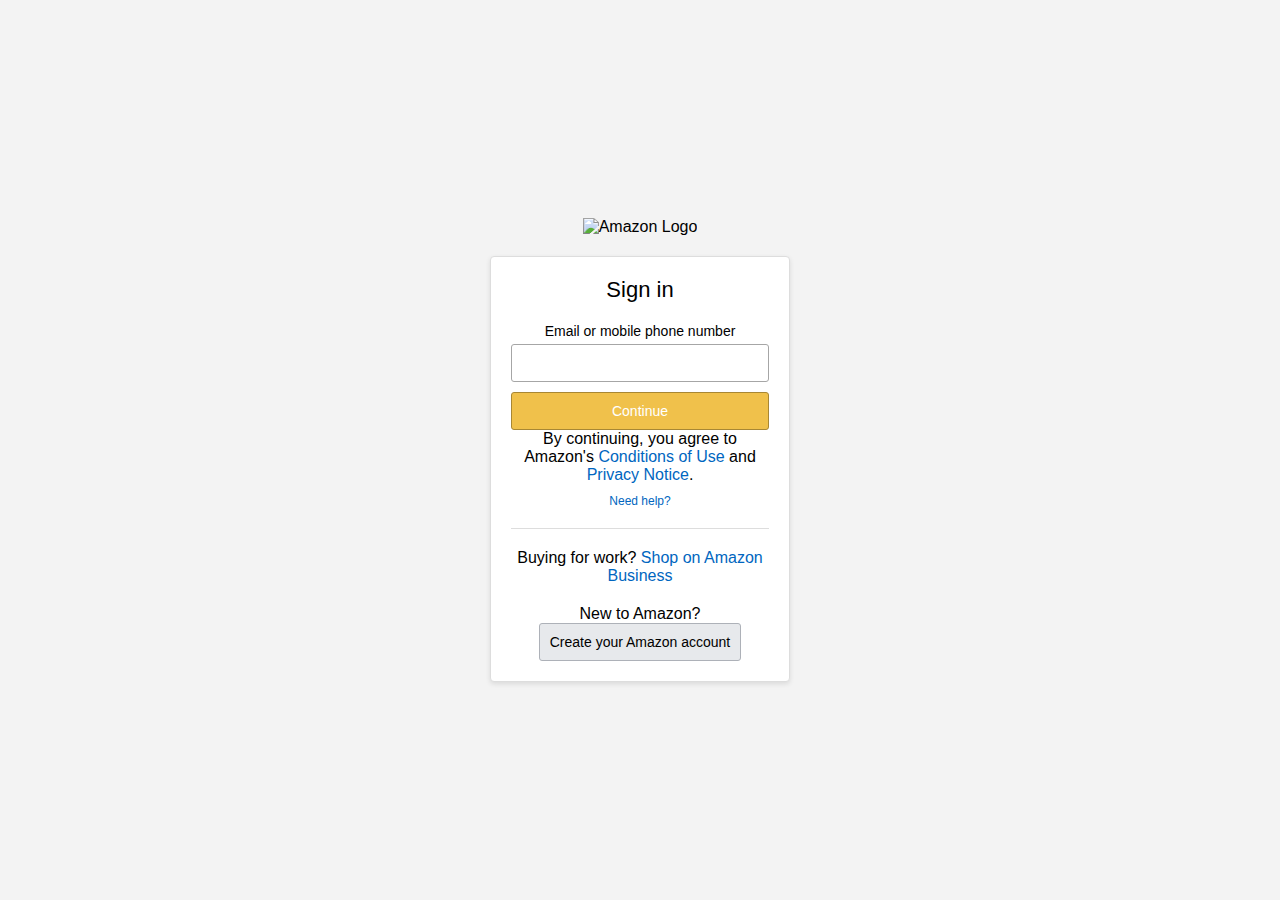
==== signin.html @ d7a1045f "Add files via upload" ====
<!DOCTYPE html>
<html lang="en">
<head>
    <meta charset="UTF-8">
    <meta name="viewport" content="width=device-width, initial-scale=1.0">
    <title>Amazon Sign In</title>
    <link rel="stylesheet" href="signin.css">
</head>
<body>
    <div class="container">
        <img src="https://upload.wikimedia.org/wikipedia/commons/a/a9/Amazon_logo.svg" alt="Amazon Logo" class="logo">
        <div class="form-container">
            <h2>Sign in</h2>
            <form action="#">
                <label for="email">Email or mobile phone number</label>
                <input type="text" id="email" name="email">
                <button type="submit" class="submit-btn"><a href="index.html">Continue</a></button>
                <p>By continuing, you agree to Amazon's <a href="#">Conditions of Use</a> and <a href="#">Privacy Notice</a>.</p>
            </form>
            <a href="#" class="help-link">Need help?</a>

            <hr>

            <p>Buying for work? <a href="#">Shop on Amazon Business</a></p>

            <div class="new-account">
                <p>New to Amazon?</p>
                <button class="create-account-btn">Create your Amazon account</button>
            </div>
        </div>
    </div>
</body>
</html>
---- signin.css ----
* {
    margin: 0;
    padding: 0;
    box-sizing: border-box;
}

body {
    font-family: Arial, sans-serif;
    background-color: #f3f3f3;
    display: flex;
    justify-content: center;
    align-items: center;
    height: 100vh;
}

.container {
    text-align: center;
}

.logo {
    width: 150px;
    margin-bottom: 20px;
}

.form-container {
    background-color: white;
    padding: 20px;
    border: 1px solid #ddd;
    width: 300px;
    border-radius: 4px;
    box-shadow: 0 2px 5px rgba(0,0,0,0.1);
}

.submit-btn a{
    color: #ffffff;
}
h2 {
    margin-bottom: 20px;
    font-size: 22px;
    font-weight: normal;
}

form {
    display: flex;
    flex-direction: column;
}

label {
    font-size: 14px;
    margin-bottom: 5px;
}

input[type="text"] {
    padding: 10px;
    font-size: 14px;
    border: 1px solid #a6a6a6;
    border-radius: 3px;
    margin-bottom: 10px;
    outline: none;
}

.submit-btn {
    background-color: #f0c14b;
    border: 1px solid #a88734;
    color: #111;
    padding: 10px;
    border-radius: 3px;
    cursor: pointer;
    font-size: 14px;
}

.submit-btn:hover {
    background-color: #ddb347;
}

a {
    color: #0066c0;
    text-decoration: none;
}

a:hover {
    text-decoration: underline;
}

.help-link {
    font-size: 12px;
    margin: 10px 0;
    display: block;
}

hr {
    border: none;
    border-top: 1px solid #ddd;
    margin: 20px 0;
}

.new-account {
    margin-top: 20px;
}

.create-account-btn {
    background-color: #e7e9ec;
    border: 1px solid #adb1b8;
    padding: 10px;
    border-radius: 3px;
    cursor: pointer;
    font-size: 14px;
}

.create-account-btn:hover {
    background-color: #d6d8db;
}
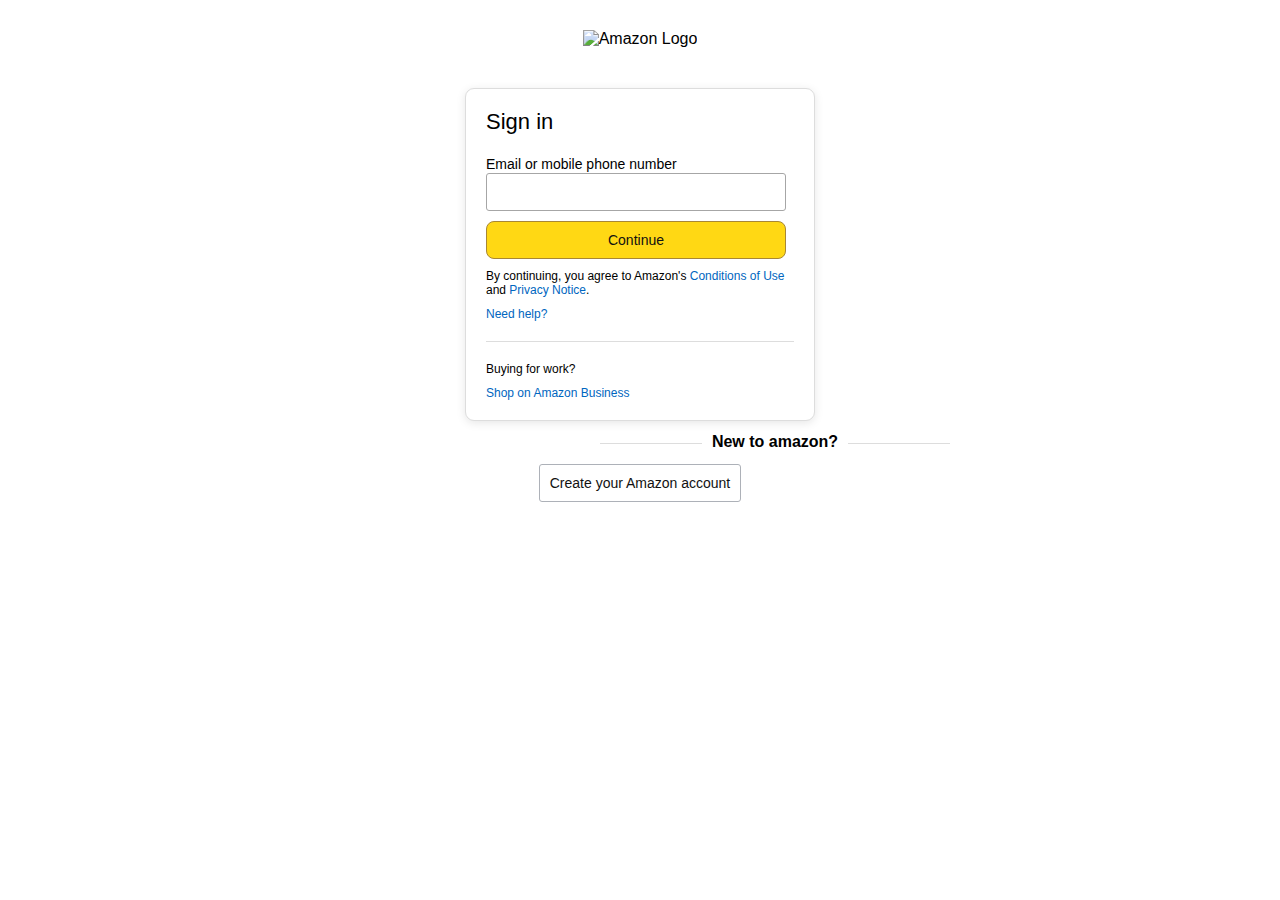
==== commit f45132aa: "Update signin.html" ====
--- a/signin.html
+++ b/signin.html
@@ -7,27 +7,37 @@
     <link rel="stylesheet" href="signin.css">
 </head>
 <body>
+    <div class="logobox">
+        <img src="https://upload.wikimedia.org/wikipedia/commons/a/a9/Amazon_logo.svg" alt="Amazon Logo" class="logo">
+    </div>
     <div class="container">
-        <img src="https://upload.wikimedia.org/wikipedia/commons/a/a9/Amazon_logo.svg" alt="Amazon Logo" class="logo">
         <div class="form-container">
             <h2>Sign in</h2>
-            <form action="#">
-                <label for="email">Email or mobile phone number</label>
-                <input type="text" id="email" name="email">
-                <button type="submit" class="submit-btn"><a href="index.html">Continue</a></button>
+            <form id="signinForm">
+                <div id="email-container">
+                    <label for="email">Email or mobile phone number</label>
+                    <input type="text" id="email" name="email">
+                    <button type="button" class="submit-btn" id="continue-btn">Continue</button>
+                </div>
+                <div id="password-container" style="display: none;">
+                    <label for="password">Password</label>
+                    <input type="password" id="password" name="password">
+                    <button type="submit" class="submit-btn">Sign In</button>
+                </div>
                 <p>By continuing, you agree to Amazon's <a href="#">Conditions of Use</a> and <a href="#">Privacy Notice</a>.</p>
             </form>
             <a href="#" class="help-link">Need help?</a>
 
             <hr>
 
-            <p>Buying for work? <a href="#">Shop on Amazon Business</a></p>
-
-            <div class="new-account">
-                <p>New to Amazon?</p>
-                <button class="create-account-btn">Create your Amazon account</button>
-            </div>
+            <p>Buying for work? </p>
+            <p><a href="#">Shop on Amazon Business</a></p>
         </div>
     </div>
+            <div class="new-account">
+                <h4><span>New to amazon?</span></h4>
+                <button class="create-account-btn"><a href="signup.html"> Create your Amazon account</a></button>
+            </div>
+    <script src="signin.js"></script>
 </body>
-</html>+</html>
--- a/signin.css
+++ b/signin.css
@@ -6,14 +6,15 @@
 
 body {
     font-family: Arial, sans-serif;
-    background-color: #f3f3f3;
-    display: flex;
-    justify-content: center;
-    align-items: center;
-    height: 100vh;
+    background-color: white;
 }
 
 .container {
+    text-align: left;
+}
+
+.logobox {
+    margin-top: 30px;
     text-align: center;
 }
 
@@ -22,14 +23,16 @@
     margin-bottom: 20px;
 }
 
-.form-container {
+.container {
+    border-radius: 9px;
+    width: 350px;
+    margin: 20px auto;
+    padding: 20px;
     background-color: white;
-    padding: 20px;
     border: 1px solid #ddd;
-    width: 300px;
-    border-radius: 4px;
-    box-shadow: 0 2px 5px rgba(0,0,0,0.1);
+    box-shadow: 0 2px 10px rgba(0, 0, 0, 0.1);
 }
+
 
 .submit-btn a{
     color: #ffffff;
@@ -40,6 +43,10 @@
     font-weight: normal;
 }
 
+p {
+    margin-top: 10px;
+    font-size: 12px;
+}
 form {
     display: flex;
     flex-direction: column;
@@ -52,6 +59,7 @@
 
 input[type="text"] {
     padding: 10px;
+    width: 300px;
     font-size: 14px;
     border: 1px solid #a6a6a6;
     border-radius: 3px;
@@ -60,11 +68,12 @@
 }
 
 .submit-btn {
-    background-color: #f0c14b;
+    width: 300px;
+    background-color: #ffd814;
     border: 1px solid #a88734;
     color: #111;
     padding: 10px;
-    border-radius: 3px;
+    border-radius: 8px;
     cursor: pointer;
     font-size: 14px;
 }
@@ -96,17 +105,41 @@
 
 .new-account {
     margin-top: 20px;
+    text-align: center;
+    justify-content: center;
+
+}
+
+h4{
+    width: 350px;
+    border-bottom: 1px solid #ddd;
+    line-height:0.1em;
+    margin: 10px 600px 20px;
+}
+
+h4 span{
+    background: #ffffff;
+    padding:0 10px;
 }
 
 .create-account-btn {
-    background-color: #e7e9ec;
+    background-color: white;
     border: 1px solid #adb1b8;
     padding: 10px;
     border-radius: 3px;
     cursor: pointer;
     font-size: 14px;
 }
+.create-account-btn a{
+    color: #111;
+    text-decoration: none;
+}
+
 
 .create-account-btn:hover {
     background-color: #d6d8db;
-}+}
+
+#password-container {
+    margin-top: 10px;
+}
